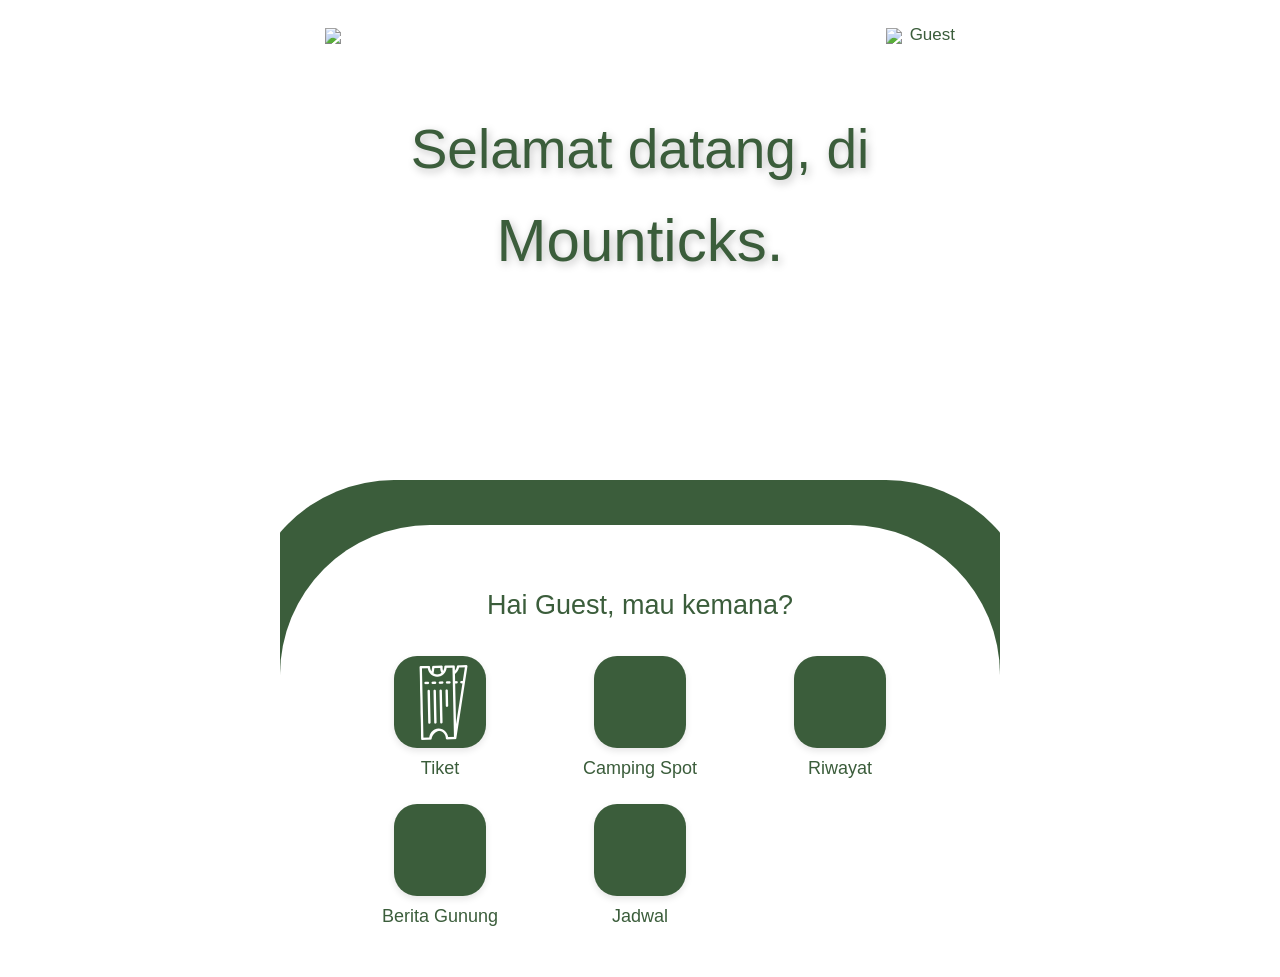
==== Home.html @ dfdc9335 "Add files via upload" ====
<!DOCTYPE html>
<html lang="id">
<head>
    <meta charset="UTF-8">
    <meta name="viewport" content="width=device-width, initial-scale=1.0">
    <title>Mounticks</title>
    <link rel="stylesheet" href="global.css">
    <link rel="stylesheet" href="Home.css">
</head>

<body>

    <div class="app">

        <!-- HEADER -->
        <header class="header">
            <button class="icon-btn" onclick="showMessage('Pengaturan')">
                <img src="assets/images/7.png" class="img-header" />
            </button>

           <div class="profile"> 

    <span class="user-icon"> 
        <img src="assets/images/8.png" class="img-profil"/>
    </span> 

    <span id="homeUsername">
        User
    </span>

</div>
        </header>


        <!-- HERO -->
        <section class="hero">

            <div class="hero-content">
                <h1>
                    Selamat datang, di<br>
                    <span>Mounticks.</span>
                </h1>
            </div>

        </section>


        <!-- GREEN CURVE -->
        <div class="green-curve"></div>


        <!-- MENU CARD -->
        <section class="menu-card">

           <h2>
    Hai <span id="homeGreeting">User</span>, mau kemana?
</h2>

            <div class="menu-container">

    <a href="tiket.html" class="menu-item">
        <div class="menu-icon">
            <img src="1.png">
        </div>
        <span>Tiket</span>
    </a>

    <a href="camping.html" class="menu-item">
        <div class="menu-icon">
            <img src="assets/images/3.png" alt="">
        </div>
        <span>Camping Spot</span>
    </a>

    <a href="riwayat.html" class="menu-item">
        <div class="menu-icon">
            <img src="assets/images/6.png" alt="">
        </div>
        <span>Riwayat</span>
    </a>

    <a href="berita.html" class="menu-item">
        <div class="menu-icon">
            <img src="assets/images/5.png" alt="">
        </div>
        <span>Berita Gunung</span>
    </a>

    <a href="jadwal.html" class="menu-item">
        <div class="menu-icon">
            <img src="assets/images/4.png" alt="">
        </div>
        <span>Jadwal</span>
    </a>

</div>

        </section>

    </div>

    <script src="script.js"></script>
    <script src="data.js"></script>

</body>
</html>
---- Home.css ----
* {
    margin: 0;
    padding: 0;
    box-sizing: border-box;
}

@import url('https://fonts.googleapis.com/css2?family=Belleza&family=Montserrat:wght@400;500;600;700&display=swap');

/* CONTAINER */

.app {
    width: 100%;
    max-width: 720px;
    min-height: 100vh;
    margin: auto;
    position: relative;
    overflow: hidden;

    background-image:
        linear-gradient(
            rgba(255, 255, 255, 0.65),
            rgba(255, 255, 255, 0.65)
        ),
        url("https://images.unsplash.com/photo-1464822759023-fed622ff2c3b");

    background-size: cover;
    background-position: center;
}


/* HEADER */

.header {
    height: 70px;
    padding: 20px 45px;

    display: flex;
    justify-content: space-between;
    align-items: center;

    position: relative;
    z-index: 10;
}

.icon-btn {
    border: none;
    background: transparent;
    font-size: 27px;
    color: #3b5d3b;
    cursor: pointer;
}

.profile {
    display: flex;
    align-items: center;
    gap: 8px;

    font-size: 17px;
    color: #3b5d3b;
}

.user-icon {
    
    font-size: 27px;
}


/* HERO */

.hero {
    height: 455px;

    font-family: 'Belleza', sans-serif;

    display: flex;
    justify-content: center;
    align-items: flex-start;

    text-align: center;

    padding-top: 35px;
}

.hero h1 {
    font-size: 55px;
    line-height: 1.6;
    font-weight: 400;

    color: #3b5d3b;

    text-shadow:
        2px 3px 8px rgba(0, 0, 0, 0.25);
}

.hero h1 span {
    font-size: 60px;
}


/* GREEN CURVE */

.green-curve {
    position: absolute;

    left: -5%;
    right: -5%;
    top: 480px;

    height: 350px;

    background: #3b5d3b;

    border-radius: 150px 150px 0 0;
    z-index: 1;
}

body {
    font-family: 'Belleza', sans-serif;
}

/* MENU CARD */

.menu-card {
    position: relative;
    z-index: 2;

    min-height: 430px;

    background: white;

    border-radius: 150px 150px 0 0;

    padding: 65px 40px 50px;

    text-align: center;
}

.menu-card h2 {
    font-size: 27px;
    font-weight: 400;
    color: #3b5d3b;

    margin-bottom: 35px;
}


/* MENU */



.menu-container {
    max-width: 560px;
    margin: auto;

    display: grid;

    grid-template-columns: repeat(3, 1fr);

    gap: 25px 40px;
}

.menu-item {
    border: none;
    background: transparent;

    display: flex;
    flex-direction: column;
    align-items: center;

    gap: 10px;

    font-family: Georgia, serif;
    font-size: 18px;

    color: #3b5d3b;

    cursor: pointer;

    transition: transform 0.2s ease;
}

.menu-item:hover {
    transform: translateY(-5px);
}


/* ICON */

.menu-icon {
    width: 92px;
    height: 92px;

    border-radius: 23px;

    background: #3b5d3b;

    display: flex;
    justify-content: center;
    align-items: center;

    color: white;

    font-size: 45px;

    box-shadow: 0 3px 7px rgba(0,0,0,0.1);
}


/* RESPONSIVE */

@media (max-width: 600px) {

    .header {
        padding: 18px 25px;
    }

    .hero {
        height: 410px;
        padding-top: 40px;
    }

    .hero h1 {
        font-size: 42px;
    }

    .hero h1 span {
        font-size: 47px;
    }

    .green-curve {
        top: 470px;
    }

    .menu-card {
        border-radius: 100px 100px 0 0;
        padding: 55px 20px;
    }

    .menu-card h2 {
        font-size: 23px;
    }

    .menu-container {
        gap: 25px 10px;
    }

    .menu-icon {
        width: 75px;
        height: 75px;
        font-size: 35px;
        border-radius: 19px;
    }

    .menu-item {
        font-size: 15px;
    }
}

.menu-item {
    border: none;
    background: transparent;

    display: flex;
    flex-direction: column;
    align-items: center;

    gap: 10px;

    font-family: 'Montserrat', sans-serif;

    font-size: 18px;

    color: #3b5d3b;
    text-decoration: none;

    cursor: pointer;

    transition: transform 0.2s ease;
}

.menu-item:hover {
    transform: translateY(-5px);
}
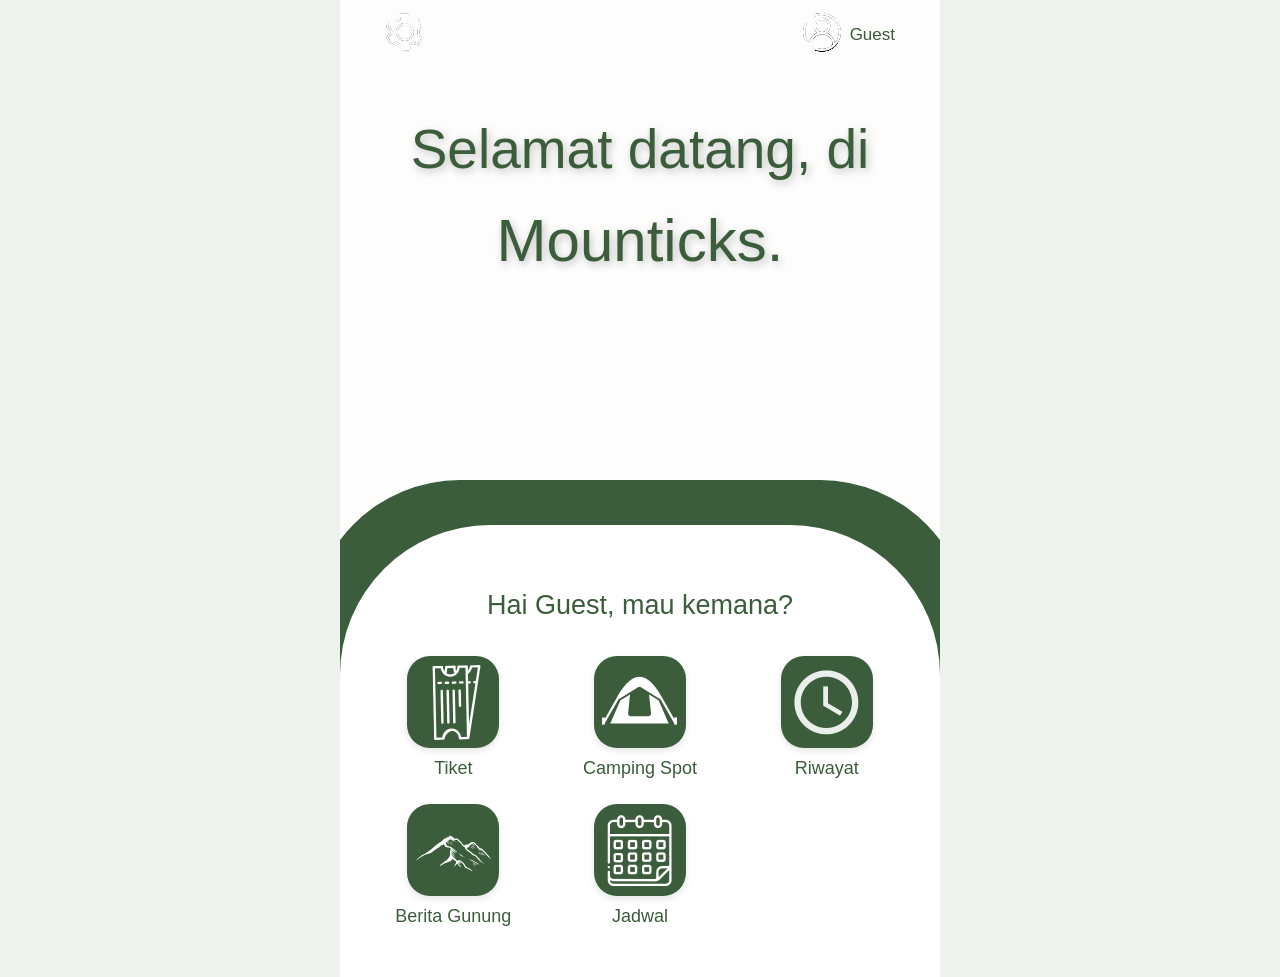
==== commit 3bebebe1: "Fix HTML encoding issues in Home.html" ====
--- a/Home.html
+++ b/Home.html
@@ -15,13 +15,13 @@
         <!-- HEADER -->
         <header class="header">
             <button class="icon-btn" onclick="showMessage('Pengaturan')">
-                <img src="assets/images/7.png" class="img-header" />
+                <img src="7.png" class="img-header" />
             </button>
 
            <div class="profile"> 
 
     <span class="user-icon"> 
-        <img src="assets/images/8.png" class="img-profil"/>
+        <img src="8.png" class="img-profil"/>
     </span> 
 
     <span id="homeUsername">
@@ -67,28 +67,28 @@
 
     <a href="camping.html" class="menu-item">
         <div class="menu-icon">
-            <img src="assets/images/3.png" alt="">
+            <img src="3.png" alt="">
         </div>
         <span>Camping Spot</span>
     </a>
 
     <a href="riwayat.html" class="menu-item">
         <div class="menu-icon">
-            <img src="assets/images/6.png" alt="">
+            <img src="6.png" alt="">
         </div>
         <span>Riwayat</span>
     </a>
 
     <a href="berita.html" class="menu-item">
         <div class="menu-icon">
-            <img src="assets/images/5.png" alt="">
+            <img src="5.png" alt="">
         </div>
         <span>Berita Gunung</span>
     </a>
 
     <a href="jadwal.html" class="menu-item">
         <div class="menu-icon">
-            <img src="assets/images/4.png" alt="">
+            <img src="4.png" alt="">
         </div>
         <span>Jadwal</span>
     </a>
@@ -103,4 +103,4 @@
     <script src="data.js"></script>
 
 </body>
-</html>+</html>
--- a/global.css
+++ b/global.css
@@ -0,0 +1,109 @@
+/* ==========================================
+   MOUNTICKS GLOBAL
+========================================== */
+
+* {
+    margin: 0;
+    padding: 0;
+    box-sizing: border-box;
+}
+
+html,
+body {
+    width: 100%;
+    min-height: 100%;
+}
+
+body {
+    font-family: "Montserrat", sans-serif;
+    background: #eef2ec;
+}
+
+
+/* ==========================================
+   UKURAN SEMUA HALAMAN
+========================================== */
+
+.app,
+.login-page,
+.register-page,
+.tiket-page,
+.camping-page,
+.berita-page,
+.jadwal-page,
+.riwayat-page {
+
+    width: 600px !important;
+
+    max-width: 600px !important;
+
+    min-width: 600px !important;
+
+    min-height: 100vh;
+
+    margin: 0 auto;
+
+    position: relative;
+
+    overflow-x: hidden;
+
+    background: #f8faf7;
+}
+
+
+/* ==========================================
+   DESKTOP
+========================================== */
+
+@media (min-width: 601px) {
+
+    body {
+
+        display: flex;
+
+        justify-content: center;
+
+        align-items: flex-start;
+
+    }
+
+}
+
+
+/* ==========================================
+   LAPTOP / TABLET
+========================================== */
+
+@media (max-width: 600px) {
+
+    body {
+
+        display: block;
+
+        overflow-x: hidden;
+
+    }
+
+
+    .app,
+    .login-page,
+    .register-page,
+    .tiket-page,
+    .camping-page,
+    .berita-page,
+    .jadwal-page,
+    .riwayat-page {
+
+        width: 100% !important;
+
+        max-width: 100% !important;
+
+        min-width: 0 !important;
+
+        min-height: 100vh;
+
+        margin: 0;
+
+    }
+
+}
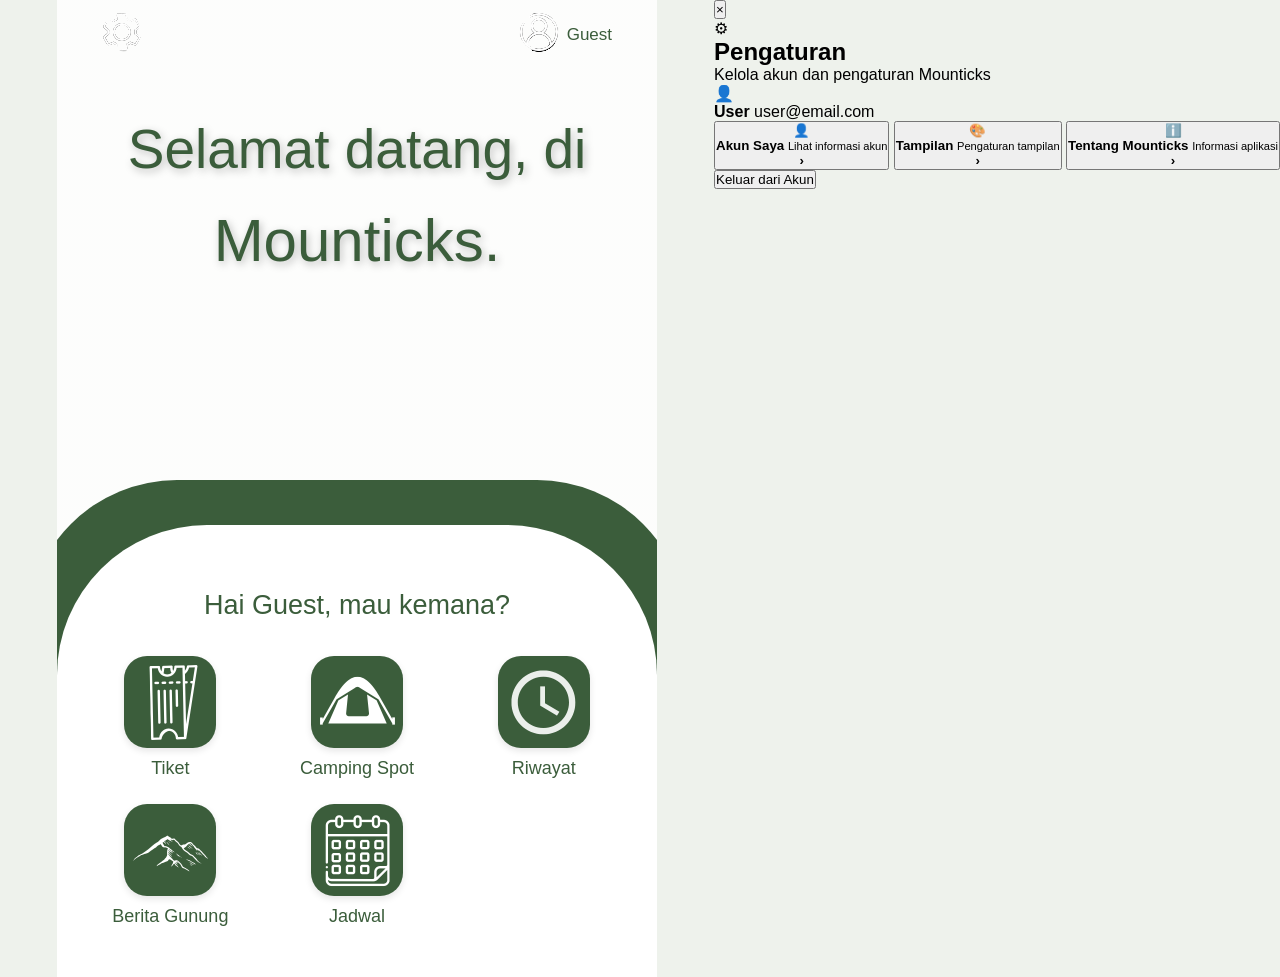
==== commit e8d2c951: "Update Home.html" ====
--- a/Home.html
+++ b/Home.html
@@ -14,7 +14,7 @@
 
         <!-- HEADER -->
         <header class="header">
-            <button class="icon-btn" onclick="showMessage('Pengaturan')">
+            <button class="icon-btn" onclick="showMessage()">
                 <img src="7.png" class="img-header" />
             </button>
 
@@ -102,5 +102,118 @@
     <script src="script.js"></script>
     <script src="data.js"></script>
 
+<!-- ==============================
+     MODAL PENGATURAN
+================================= -->
+
+<div class="settings-overlay" id="settingsOverlay">
+
+    <div class="settings-modal">
+
+        <button
+            class="settings-close"
+            onclick="closeSettings()">
+            ×
+        </button>
+
+        <div class="settings-icon">
+            ⚙
+        </div>
+
+        <h2>Pengaturan</h2>
+
+        <p class="settings-subtitle">
+            Kelola akun dan pengaturan Mounticks
+        </p>
+
+
+        <!-- AKUN -->
+
+        <div class="settings-account">
+
+            <div class="settings-avatar">
+                👤
+            </div>
+
+            <div>
+                <strong id="settingsUsername">
+                    User
+                </strong>
+
+                <span id="settingsEmail">
+                    user@email.com
+                </span>
+            </div>
+
+        </div>
+
+
+        <!-- PILIHAN -->
+
+        <div class="settings-menu">
+
+            <button
+                class="settings-item"
+                onclick="showAccountInfo()">
+
+                <span>👤</span>
+
+                <div>
+                    <strong>Akun Saya</strong>
+                    <small>Lihat informasi akun</small>
+                </div>
+
+                <b>›</b>
+
+            </button>
+
+
+            <button
+                class="settings-item"
+                onclick="showMessage('Fitur tema akan segera tersedia')">
+
+                <span>🎨</span>
+
+                <div>
+                    <strong>Tampilan</strong>
+                    <small>Pengaturan tampilan</small>
+                </div>
+
+                <b>›</b>
+
+            </button>
+
+
+            <button
+                class="settings-item"
+                onclick="showMessage('Mounticks versi demo')">
+
+                <span>ℹ️</span>
+
+                <div>
+                    <strong>Tentang Mounticks</strong>
+                    <small>Informasi aplikasi</small>
+                </div>
+
+                <b>›</b>
+
+            </button>
+
+        </div>
+
+
+        <!-- LOGOUT -->
+
+        <button
+            class="logout-btn"
+            onclick="logout()">
+
+            Keluar dari Akun
+
+        </button>
+
+    </div>
+
+</div>
 </body>
 </html>
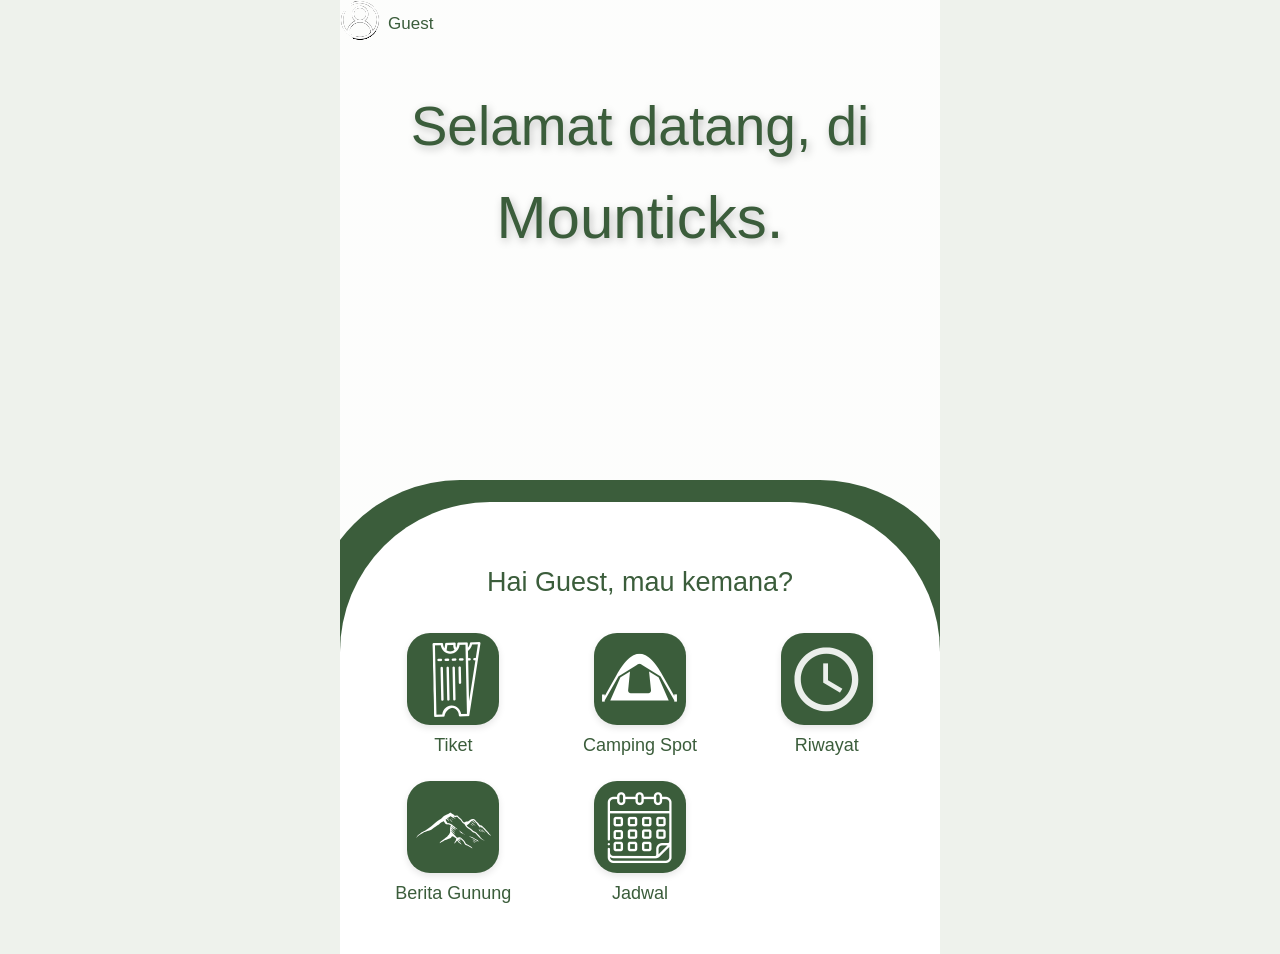
==== commit 155cfaef: "Update Home.html" ====
--- a/Home.html
+++ b/Home.html
@@ -12,12 +12,119 @@
 
     <div class="app">
 
-        <!-- HEADER -->
-        <header class="header">
-            <button class="icon-btn" onclick="showMessage()">
-                <img src="7.png" class="img-header" />
+        <!-- ==============================
+     MODAL PENGATURAN
+================================= -->
+
+<div class="settings-overlay" id="settingsOverlay">
+
+    <div class="settings-modal">
+
+        <button
+            class="settings-close"
+            onclick="closeSettings()">
+            ×
+        </button>
+
+        <div class="settings-icon">
+            ⚙
+        </div>
+
+        <h2>Pengaturan</h2>
+
+        <p class="settings-subtitle">
+            Kelola akun dan pengaturan Mounticks
+        </p>
+
+
+        <!-- AKUN -->
+
+        <div class="settings-account">
+
+            <div class="settings-avatar">
+                👤
+            </div>
+
+            <div>
+                <strong id="settingsUsername">
+                    User
+                </strong>
+
+                <span id="settingsEmail">
+                    user@email.com
+                </span>
+            </div>
+
+        </div>
+
+
+        <!-- PILIHAN -->
+
+        <div class="settings-menu">
+
+            <button
+                class="settings-item"
+                onclick="showAccountInfo()">
+
+                <span>👤</span>
+
+                <div>
+                    <strong>Akun Saya</strong>
+                    <small>Lihat informasi akun</small>
+                </div>
+
+                <b>›</b>
+
             </button>
 
+
+            <button
+                class="settings-item"
+                onclick="showMessage('Fitur tema akan segera tersedia')">
+
+                <span>🎨</span>
+
+                <div>
+                    <strong>Tampilan</strong>
+                    <small>Pengaturan tampilan</small>
+                </div>
+
+                <b>›</b>
+
+            </button>
+
+
+            <button
+                class="settings-item"
+                onclick="showMessage('Mounticks versi demo')">
+
+                <span>ℹ️</span>
+
+                <div>
+                    <strong>Tentang Mounticks</strong>
+                    <small>Informasi aplikasi</small>
+                </div>
+
+                <b>›</b>
+
+            </button>
+
+        </div>
+
+
+        <!-- LOGOUT -->
+
+        <button
+            class="logout-btn"
+            onclick="logout()">
+
+            Keluar dari Akun
+
+        </button>
+
+    </div>
+
+</div>
            <div class="profile"> 
 
     <span class="user-icon"> 
@@ -102,118 +209,6 @@
     <script src="script.js"></script>
     <script src="data.js"></script>
 
-<!-- ==============================
-     MODAL PENGATURAN
-================================= -->
-
-<div class="settings-overlay" id="settingsOverlay">
-
-    <div class="settings-modal">
-
-        <button
-            class="settings-close"
-            onclick="closeSettings()">
-            ×
-        </button>
-
-        <div class="settings-icon">
-            ⚙
-        </div>
-
-        <h2>Pengaturan</h2>
-
-        <p class="settings-subtitle">
-            Kelola akun dan pengaturan Mounticks
-        </p>
-
-
-        <!-- AKUN -->
-
-        <div class="settings-account">
-
-            <div class="settings-avatar">
-                👤
-            </div>
-
-            <div>
-                <strong id="settingsUsername">
-                    User
-                </strong>
-
-                <span id="settingsEmail">
-                    user@email.com
-                </span>
-            </div>
-
-        </div>
-
-
-        <!-- PILIHAN -->
-
-        <div class="settings-menu">
-
-            <button
-                class="settings-item"
-                onclick="showAccountInfo()">
-
-                <span>👤</span>
-
-                <div>
-                    <strong>Akun Saya</strong>
-                    <small>Lihat informasi akun</small>
-                </div>
-
-                <b>›</b>
-
-            </button>
-
-
-            <button
-                class="settings-item"
-                onclick="showMessage('Fitur tema akan segera tersedia')">
-
-                <span>🎨</span>
-
-                <div>
-                    <strong>Tampilan</strong>
-                    <small>Pengaturan tampilan</small>
-                </div>
-
-                <b>›</b>
-
-            </button>
-
-
-            <button
-                class="settings-item"
-                onclick="showMessage('Mounticks versi demo')">
-
-                <span>ℹ️</span>
-
-                <div>
-                    <strong>Tentang Mounticks</strong>
-                    <small>Informasi aplikasi</small>
-                </div>
-
-                <b>›</b>
-
-            </button>
-
-        </div>
-
-
-        <!-- LOGOUT -->
-
-        <button
-            class="logout-btn"
-            onclick="logout()">
-
-            Keluar dari Akun
-
-        </button>
-
-    </div>
-
-</div>
+
 </body>
 </html>
--- a/Home.css
+++ b/Home.css
@@ -282,3 +282,319 @@
     transform: translateY(-5px);
 }
 
+/* ==========================================
+   PENGATURAN
+========================================== */
+
+.settings-overlay {
+    position: fixed;
+    inset: 0;
+    z-index: 9999;
+
+    display: none;
+    align-items: center;
+    justify-content: center;
+
+    padding: 20px;
+
+    background: rgba(35, 55, 39, .45);
+    backdrop-filter: blur(4px);
+}
+
+.settings-overlay.show {
+    display: flex;
+}
+
+
+.settings-modal {
+    width: 100%;
+    max-width: 390px;
+
+    position: relative;
+
+    padding: 27px 22px 22px;
+
+    background: #fafbf8;
+
+    border: 1px solid #e1e8df;
+    border-radius: 25px;
+
+    box-shadow: 0 15px 45px rgba(40, 63, 44, .2);
+
+    animation: settingsIn .2s ease;
+}
+
+
+@keyframes settingsIn {
+
+    from {
+        opacity: 0;
+        transform: translateY(15px) scale(.97);
+    }
+
+    to {
+        opacity: 1;
+        transform: translateY(0) scale(1);
+    }
+
+}
+
+
+.settings-close {
+    position: absolute;
+
+    top: 14px;
+    right: 15px;
+
+    width: 34px;
+    height: 34px;
+
+    border: none;
+    border-radius: 10px;
+
+    background: #eef3ec;
+    color: #365b3c;
+
+    font-size: 22px;
+
+    cursor: pointer;
+}
+
+
+.settings-icon {
+    width: 52px;
+    height: 52px;
+
+    display: flex;
+    align-items: center;
+    justify-content: center;
+
+    margin: 0 auto;
+
+    border-radius: 16px;
+
+    background: #e6eee2;
+
+    font-size: 25px;
+}
+
+
+.settings-modal h2 {
+    margin-top: 13px;
+
+    text-align: center;
+
+    font-family: "Belleza", sans-serif;
+    font-size: 27px;
+    font-weight: 400;
+
+    color: #365b3c;
+}
+
+
+.settings-subtitle {
+    margin-top: 5px;
+
+    text-align: center;
+
+    font-size: 8px;
+
+    color: #89938b;
+}
+
+
+/* AKUN */
+
+.settings-account {
+    display: flex;
+    align-items: center;
+
+    gap: 12px;
+
+    margin-top: 20px;
+    padding: 13px;
+
+    border-radius: 15px;
+
+    background: #eef3ec;
+}
+
+
+.settings-avatar {
+    width: 42px;
+    height: 42px;
+
+    display: flex;
+    align-items: center;
+    justify-content: center;
+
+    border-radius: 13px;
+
+    background: white;
+
+    font-size: 19px;
+}
+
+
+.settings-account strong {
+    display: block;
+
+    font-size: 10px;
+
+    color: #365b3c;
+}
+
+
+.settings-account span {
+    display: block;
+
+    margin-top: 3px;
+
+    font-size: 7px;
+
+    color: #89938b;
+}
+
+
+/* MENU */
+
+.settings-menu {
+    margin-top: 13px;
+
+    display: flex;
+    flex-direction: column;
+
+    gap: 7px;
+}
+
+
+.settings-item {
+    width: 100%;
+
+    display: flex;
+    align-items: center;
+
+    gap: 11px;
+
+    padding: 12px;
+
+    border: 1px solid #e1e8df;
+    border-radius: 13px;
+
+    background: white;
+
+    text-align: left;
+
+    cursor: pointer;
+
+    transition: .2s;
+}
+
+
+.settings-item:hover {
+    background: #f2f5f0;
+    transform: translateY(-1px);
+}
+
+
+.settings-item > span {
+    width: 32px;
+    height: 32px;
+
+    display: flex;
+    align-items: center;
+    justify-content: center;
+
+    border-radius: 9px;
+
+    background: #eef3ec;
+
+    font-size: 15px;
+}
+
+
+.settings-item div {
+    flex: 1;
+}
+
+
+.settings-item strong {
+    display: block;
+
+    font-size: 8px;
+
+    color: #405444;
+}
+
+
+.settings-item small {
+    display: block;
+
+    margin-top: 3px;
+
+    font-size: 6.5px;
+
+    color: #9aa39c;
+}
+
+
+.settings-item b {
+    font-size: 18px;
+
+    font-weight: 400;
+
+    color: #9aa39c;
+}
+
+
+/* LOGOUT */
+
+.logout-btn {
+    width: 100%;
+    height: 40px;
+
+    margin-top: 13px;
+
+    border: none;
+    border-radius: 11px;
+
+    background: #f3e8e6;
+
+    color: #986d67;
+
+    font-family: "Montserrat", sans-serif;
+
+    font-size: 8px;
+    font-weight: 600;
+
+    cursor: pointer;
+
+    transition: .2s;
+}
+
+
+.logout-btn:hover {
+    background: #eadede;
+}
+
+
+/* MOBILE */
+
+@media (max-width: 600px) {
+
+    .settings-overlay {
+        align-items: flex-end;
+
+        padding: 0;
+    }
+
+
+    .settings-modal {
+        max-width: none;
+
+        border-radius: 25px 25px 0 0;
+
+        padding: 25px 20px 22px;
+    }
+
+}
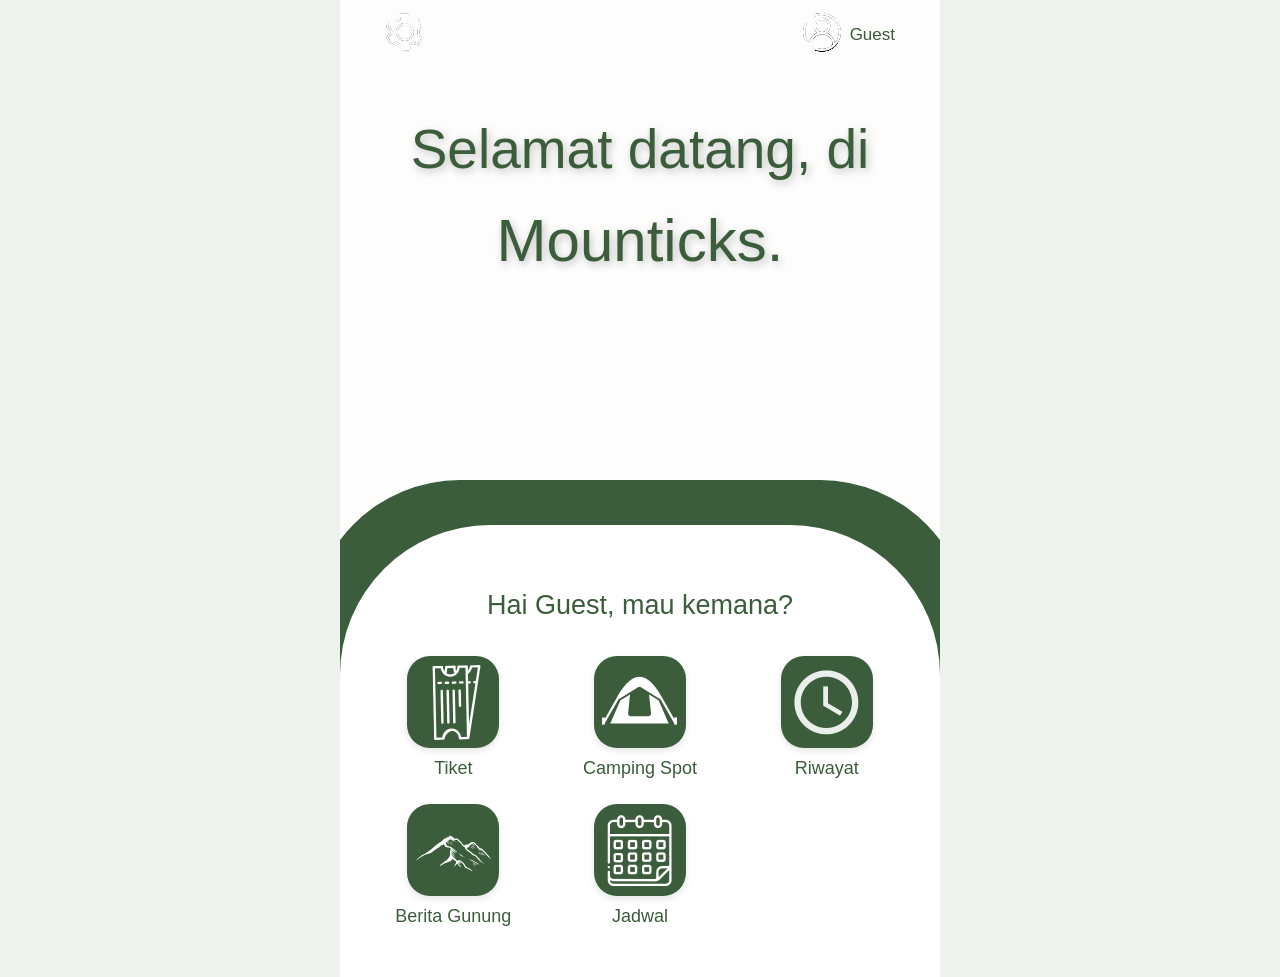
==== commit fd372aa0: "Update Home.html" ====
--- a/Home.html
+++ b/Home.html
@@ -12,6 +12,11 @@
 
     <div class="app">
 
+        <!-- HEADER -->
+        <header class="header">
+            <button class="icon-btn" onclick="showMessage()">
+                <img src="7.png" class="img-header" />
+            </button>
         <!-- ==============================
      MODAL PENGATURAN
 ================================= -->
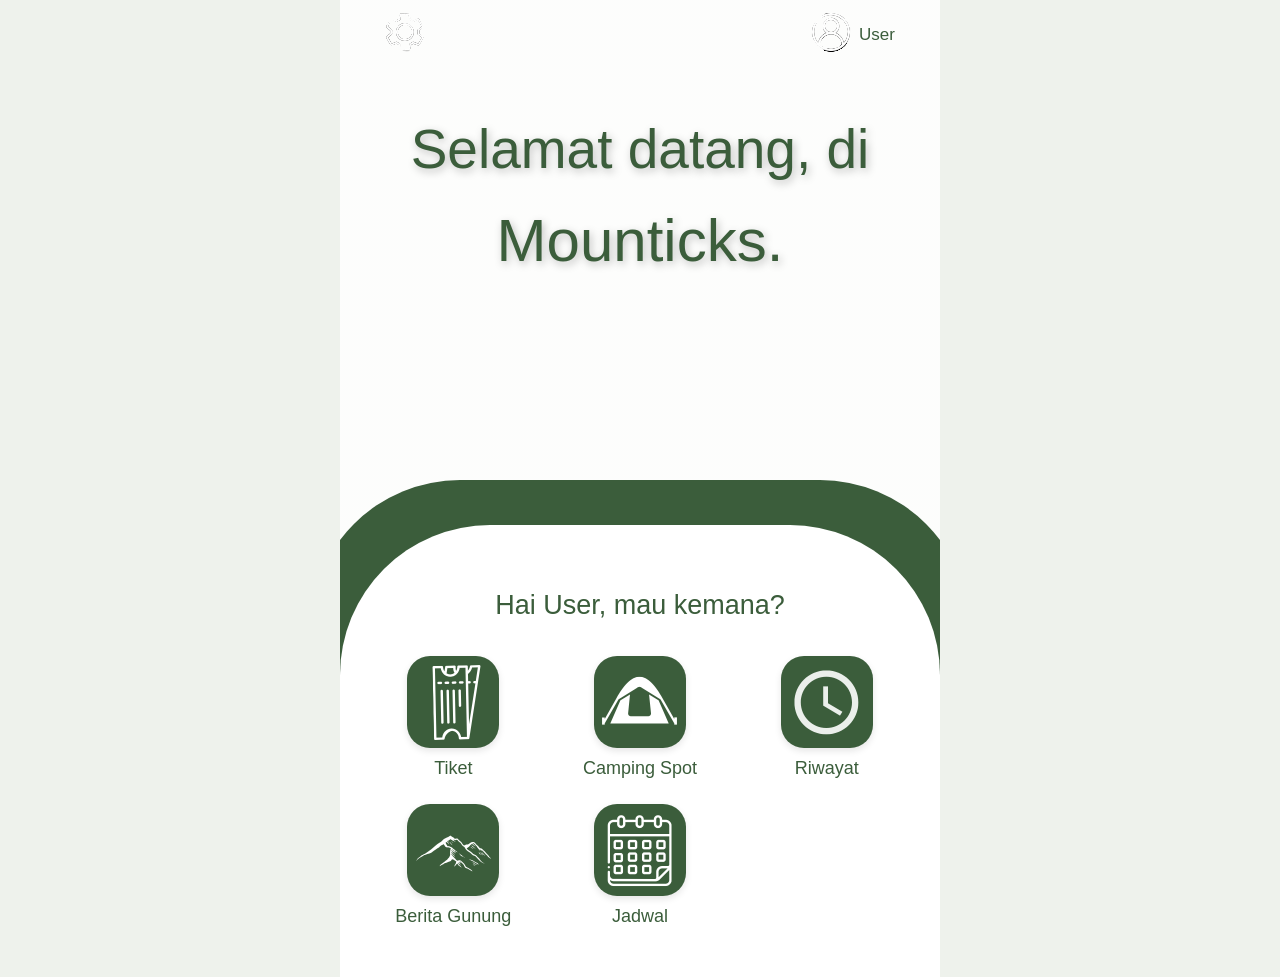
==== commit 53a19634: "Update Home.html" ====
--- a/Home.html
+++ b/Home.html
@@ -17,119 +17,7 @@
             <button class="icon-btn" onclick="showMessage()">
                 <img src="7.png" class="img-header" />
             </button>
-        <!-- ==============================
-     MODAL PENGATURAN
-================================= -->
-
-<div class="settings-overlay" id="settingsOverlay">
-
-    <div class="settings-modal">
-
-        <button
-            class="settings-close"
-            onclick="closeSettings()">
-            ×
-        </button>
-
-        <div class="settings-icon">
-            ⚙
-        </div>
-
-        <h2>Pengaturan</h2>
-
-        <p class="settings-subtitle">
-            Kelola akun dan pengaturan Mounticks
-        </p>
-
-
-        <!-- AKUN -->
-
-        <div class="settings-account">
-
-            <div class="settings-avatar">
-                👤
-            </div>
-
-            <div>
-                <strong id="settingsUsername">
-                    User
-                </strong>
-
-                <span id="settingsEmail">
-                    user@email.com
-                </span>
-            </div>
-
-        </div>
-
-
-        <!-- PILIHAN -->
-
-        <div class="settings-menu">
-
-            <button
-                class="settings-item"
-                onclick="showAccountInfo()">
-
-                <span>👤</span>
-
-                <div>
-                    <strong>Akun Saya</strong>
-                    <small>Lihat informasi akun</small>
-                </div>
-
-                <b>›</b>
-
-            </button>
-
-
-            <button
-                class="settings-item"
-                onclick="showMessage('Fitur tema akan segera tersedia')">
-
-                <span>🎨</span>
-
-                <div>
-                    <strong>Tampilan</strong>
-                    <small>Pengaturan tampilan</small>
-                </div>
-
-                <b>›</b>
-
-            </button>
-
-
-            <button
-                class="settings-item"
-                onclick="showMessage('Mounticks versi demo')">
-
-                <span>ℹ️</span>
-
-                <div>
-                    <strong>Tentang Mounticks</strong>
-                    <small>Informasi aplikasi</small>
-                </div>
-
-                <b>›</b>
-
-            </button>
-
-        </div>
-
-
-        <!-- LOGOUT -->
-
-        <button
-            class="logout-btn"
-            onclick="logout()">
-
-            Keluar dari Akun
-
-        </button>
-
-    </div>
-
-</div>
+        
            <div class="profile"> 
 
     <span class="user-icon"> 
@@ -214,6 +102,118 @@
     <script src="script.js"></script>
     <script src="data.js"></script>
 
-
+<!-- ==============================
+     MODAL PENGATURAN
+================================= -->
+
+<div class="settings-overlay" id="settingsOverlay">
+
+    <div class="settings-modal">
+
+        <button
+            class="settings-close"
+            onclick="closeSettings()">
+            ×
+        </button>
+
+        <div class="settings-icon">
+            ⚙
+        </div>
+
+        <h2>Pengaturan</h2>
+
+        <p class="settings-subtitle">
+            Kelola akun dan pengaturan Mounticks
+        </p>
+
+
+        <!-- AKUN -->
+
+        <div class="settings-account">
+
+            <div class="settings-avatar">
+                👤
+            </div>
+
+            <div>
+                <strong id="settingsUsername">
+                    User
+                </strong>
+
+                <span id="settingsEmail">
+                    user@email.com
+                </span>
+            </div>
+
+        </div>
+
+
+        <!-- PILIHAN -->
+
+        <div class="settings-menu">
+
+            <button
+                class="settings-item"
+                onclick="showAccountInfo()">
+
+                <span>👤</span>
+
+                <div>
+                    <strong>Akun Saya</strong>
+                    <small>Lihat informasi akun</small>
+                </div>
+
+                <b>›</b>
+
+            </button>
+
+
+            <button
+                class="settings-item"
+                onclick="showMessage('Fitur tema akan segera tersedia')">
+
+                <span>🎨</span>
+
+                <div>
+                    <strong>Tampilan</strong>
+                    <small>Pengaturan tampilan</small>
+                </div>
+
+                <b>›</b>
+
+            </button>
+
+
+            <button
+                class="settings-item"
+                onclick="showMessage('Mounticks versi demo')">
+
+                <span>ℹ️</span>
+
+                <div>
+                    <strong>Tentang Mounticks</strong>
+                    <small>Informasi aplikasi</small>
+                </div>
+
+                <b>›</b>
+
+            </button>
+
+        </div>
+
+
+        <!-- LOGOUT -->
+
+        <button
+            class="logout-btn"
+            onclick="logout()">
+
+            Keluar dari Akun
+
+        </button>
+
+    </div>
+
+</div>
 </body>
 </html>
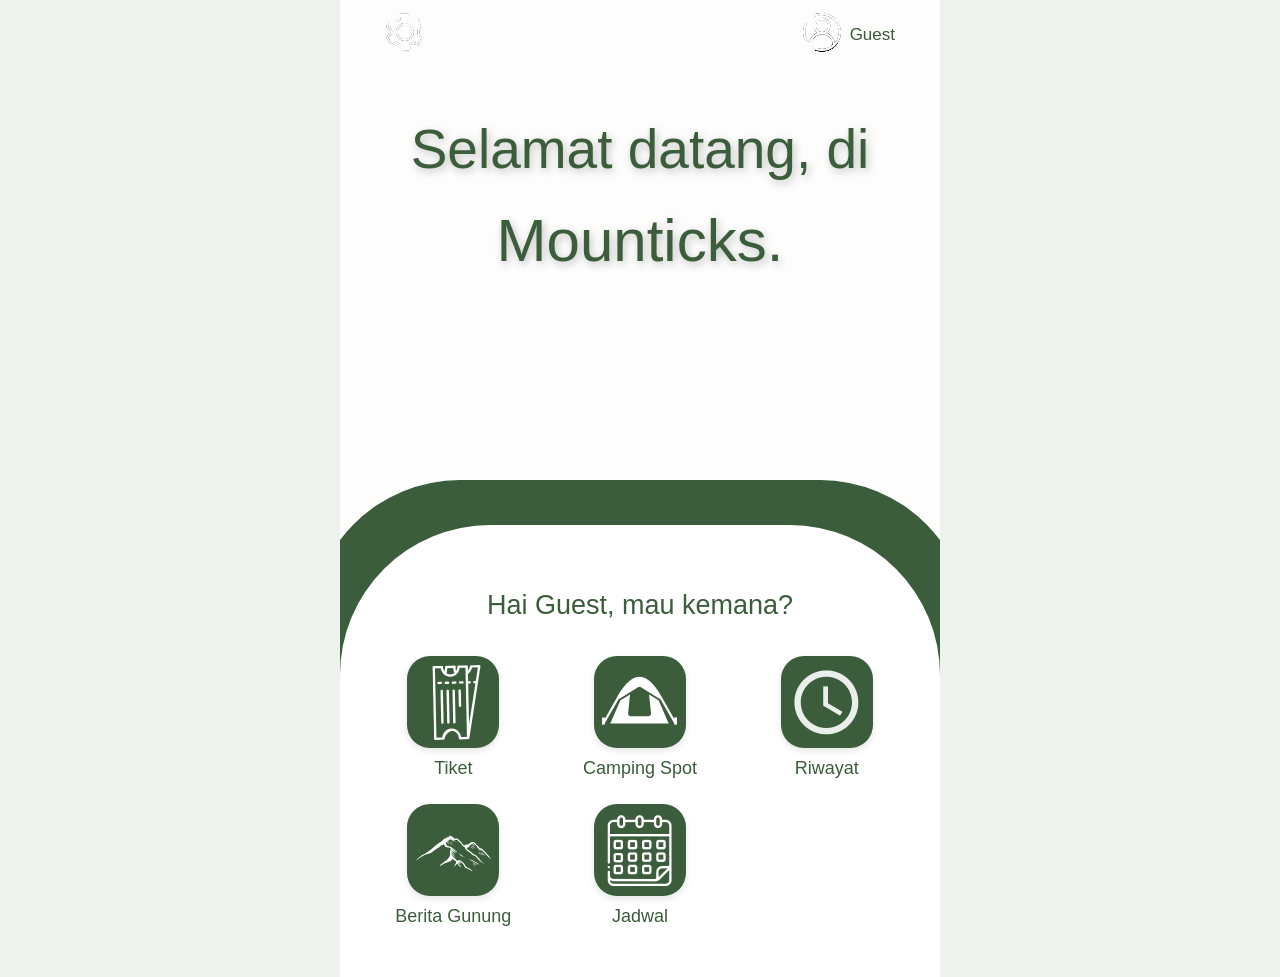
==== commit 39a2e1fb: "Update Home.html" ====
--- a/Home.html
+++ b/Home.html
@@ -14,9 +14,9 @@
 
         <!-- HEADER -->
         <header class="header">
-            <button class="icon-btn" onclick="showMessage()">
-                <img src="7.png" class="img-header" />
-            </button>
+            <button class="icon-btn" type="button" onclick="showSettings()">
+    <img src="7.png" class="img-header" />
+</button>
         
            <div class="profile"> 
 
@@ -99,9 +99,6 @@
 
     </div>
 
-    <script src="script.js"></script>
-    <script src="data.js"></script>
-
 <!-- ==============================
      MODAL PENGATURAN
 ================================= -->
@@ -214,6 +211,11 @@
 
     </div>
 
+
+    <script src="script.js"></script>
+    <script src="data.js"></script>
+
+    
 </div>
 </body>
 </html>
